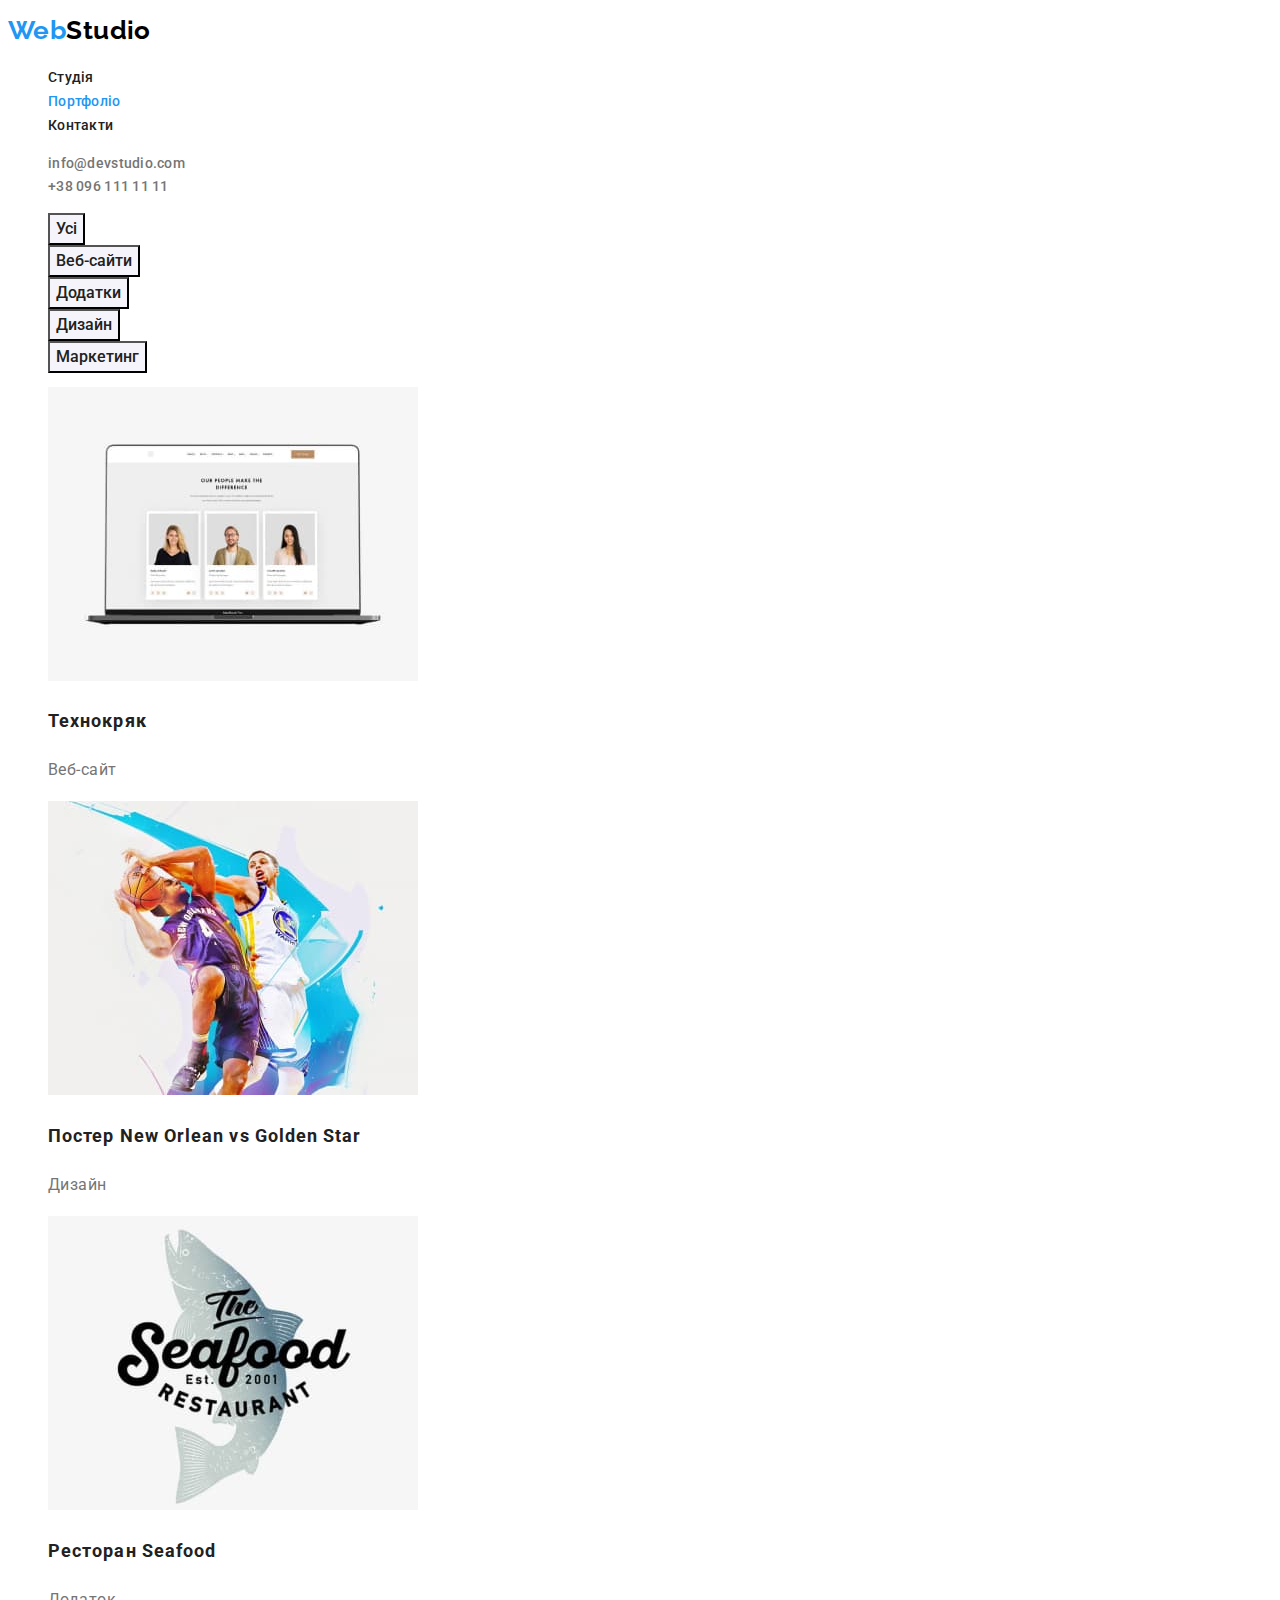
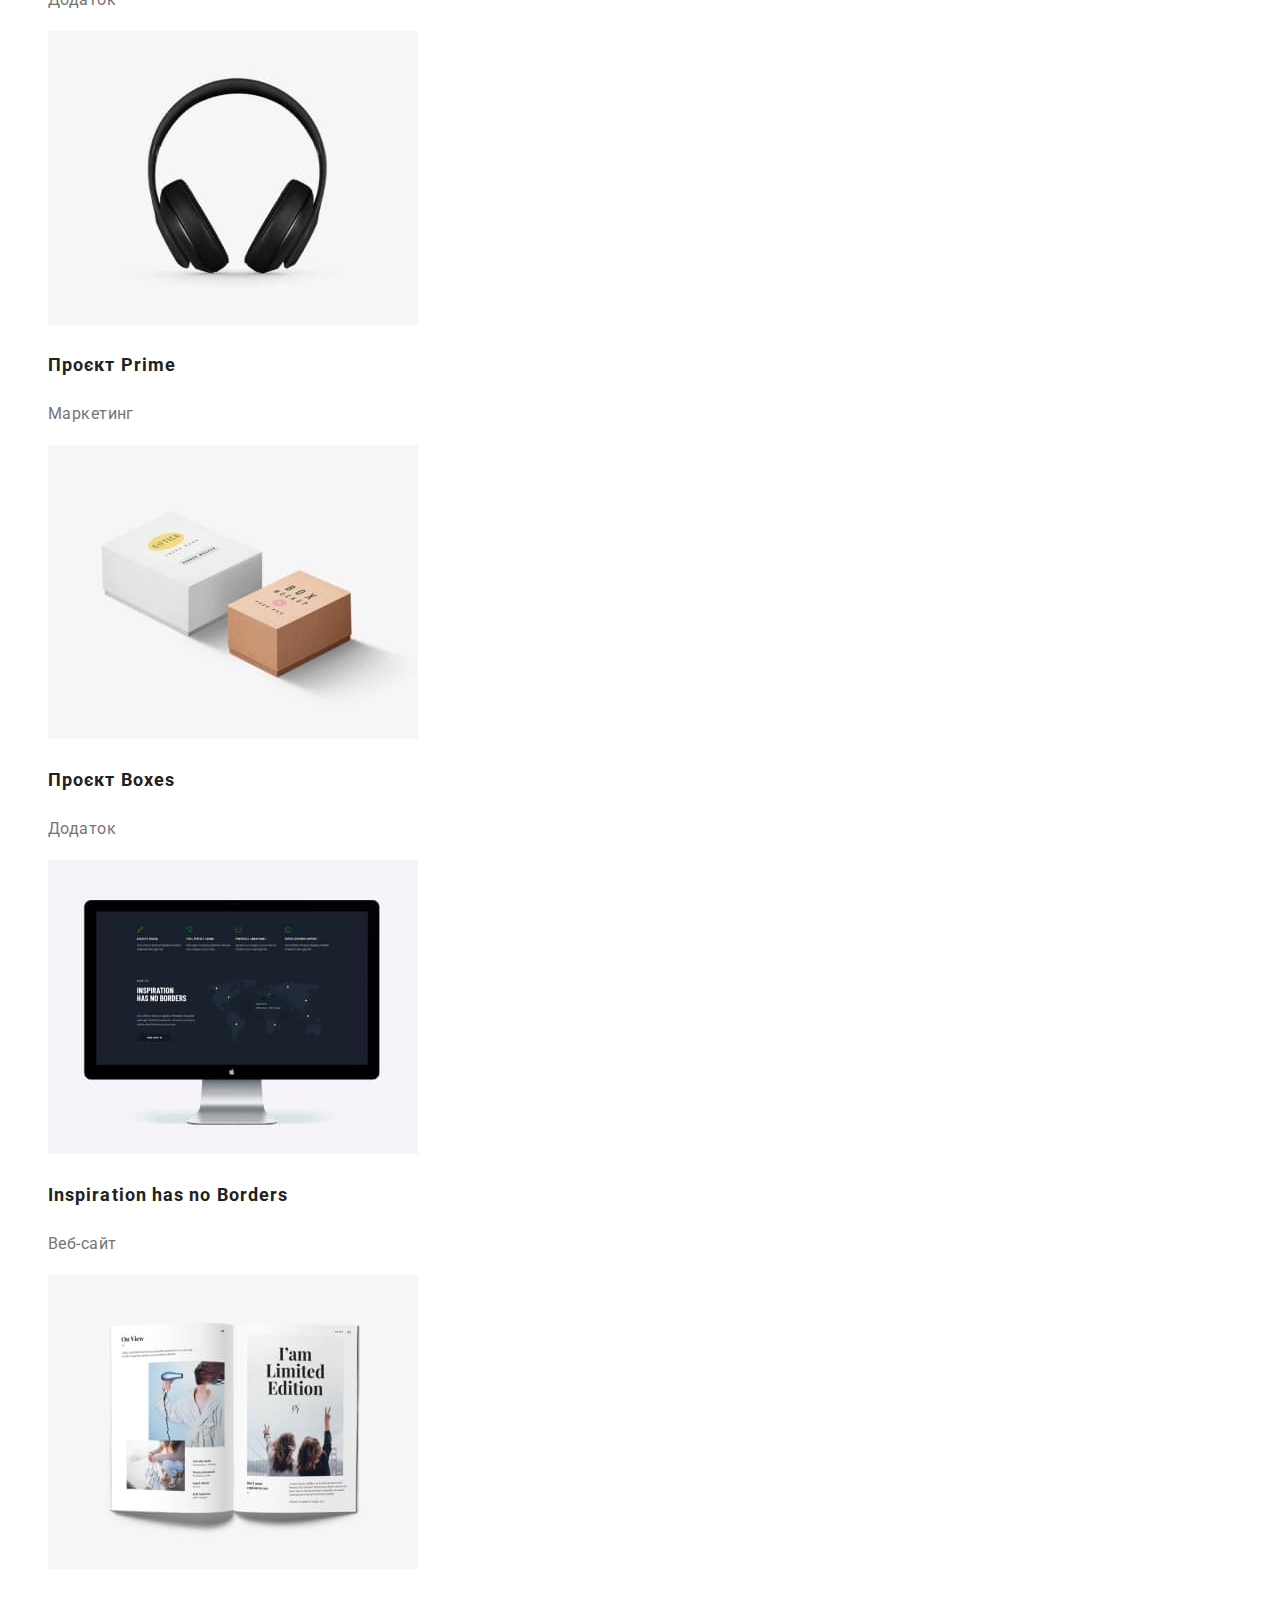
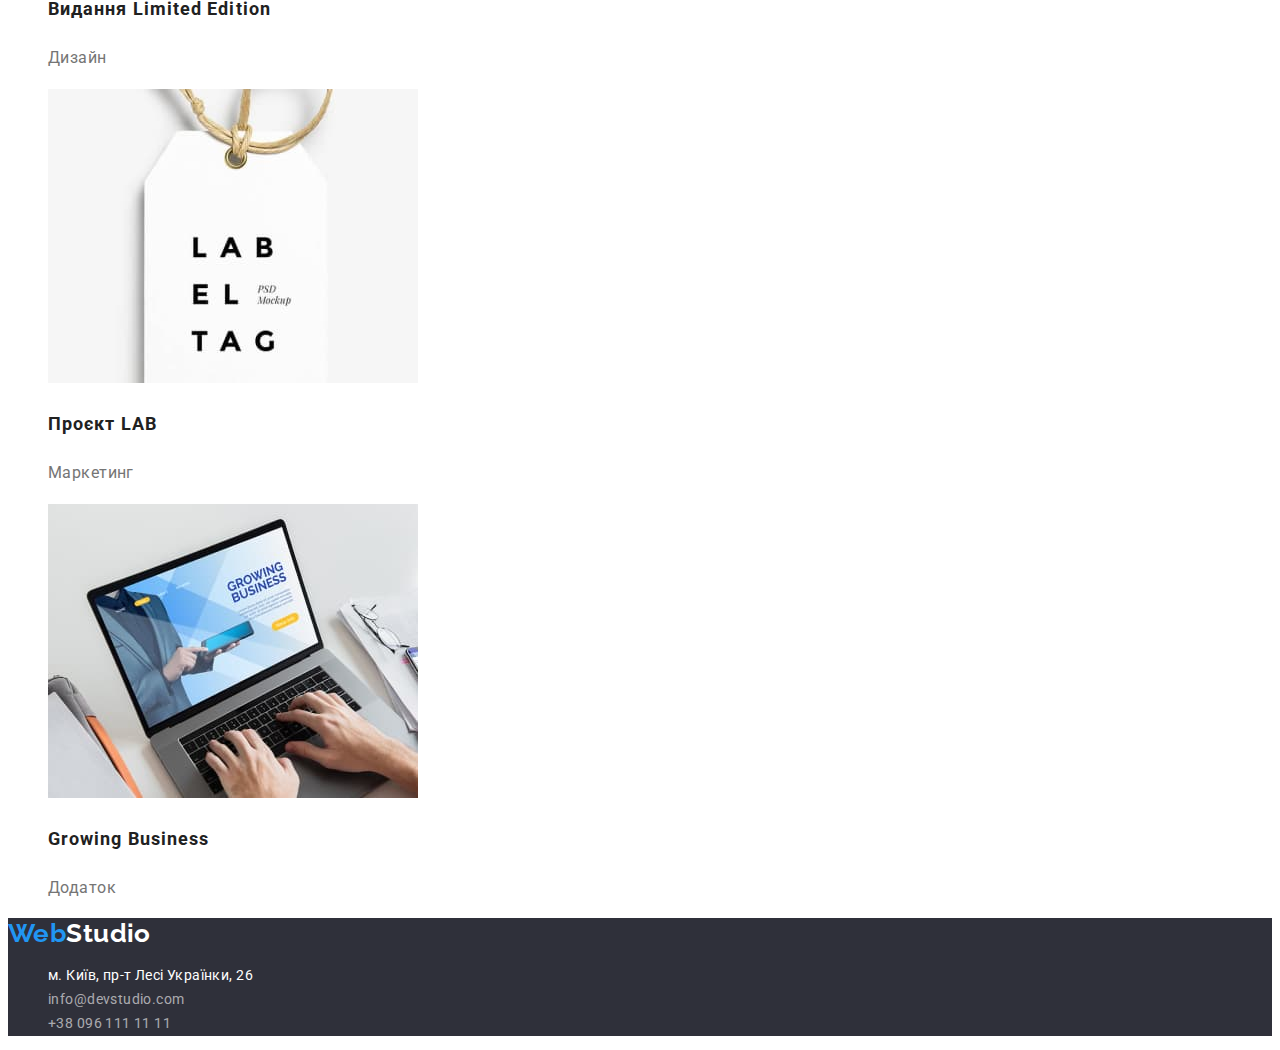
==== portfolio.html @ 43a895a5 "копіювання файлів в новий репозиторій" ====
<!DOCTYPE html>
<html lang="uk">
  <head>
    <meta charset="UTF-8" />
    <meta http-equiv="X-UA-Compatible" content="IE=edge" />
    <meta name="viewport" content="width=device-width, initial-scale=1.0" />
    <title>Портфоліо</title>
    <link rel="preconnect" href="https://fonts.googleapis.com" />
    <link rel="preconnect" href="https://fonts.gstatic.com" crossorigin />
    <link
      href="https://fonts.googleapis.com/css2?family=Raleway:wght@700&family=Roboto:wght@400;500;700;900&display=swap"
      rel="stylesheet"
    />
    <link rel="stylesheet" href="./css/styles.css" />
  </head>
  <body>
    <!--Шапка-->
    <header>
      <nav>
        <a href="./index.html" class="logo link"
          ><span class="logo-accent">Web</span>Studio</a
        >

        <ul class="site-nav list">
          <li><a class="link" href="./index.html">Студія</a></li>
          <li><a class="link current" href="./portfolio.html">Портфоліо</a></li>
          <li><a class="link" href="#">Контакти</a></li>
        </ul>
      </nav>

      <ul class="contact-nav list">
        <li>
          <a class="link" href="mailto:info@devstudio.com"
            >info@devstudio.com</a
          >
        </li>
        <li><a class="link" href="tel:+380961111111">+38 096 111 11 11</a></li>
      </ul>
    </header>
    <!--Портфоліо-->
    <!-- Кнопки -->
    <main>
      <section class="section">
        <h1 class="visually-hidden">Портфоліо</h1>
        <ul class="list">
          <li><button class="button-second" type="button">Усі</button></li>
          <li>
            <button class="button-second" type="button">Веб-сайти</button>
          </li>
          <li><button class="button-second" type="button">Додатки</button></li>
          <li><button class="button-second" type="button">Дизайн</button></li>
          <li>
            <button class="button-second" type="button">Маркетинг</button>
          </li>
        </ul>
        <!-- Картки -->
        <ul class="section-cards list">
          <li>
            <a href="" class="link">
              <img
                src="./images/img.jpg"
                alt="Технокряк"
                width="370"
                height="294"
              />
              <h2 class="section-names">Технокряк</h2>
              <p class="section-content">Веб-сайт</p>
            </a>
          </li>
          <li>
            <a href="" class="link">
              <img
                src="./images/img2.jpg"
                alt="Постер New Orlean vs Golden Star"
                width="370"
                height="294"
              />
              <h2 class="section-names">Постер New Orlean vs Golden Star</h2>
              <p class="section-content">Дизайн</p>
            </a>
          </li>
          <li>
            <a href="" class="link">
              <img
                src="./images/img3.jpg"
                alt="Ресторан Seafood"
                width="370"
                height="294"
              />
              <h2 class="section-names">Ресторан Seafood</h2>
              <p class="section-content">Додаток</p>
            </a>
          </li>
          <li>
            <a href="" class="link">
              <img
                src="./images/img4.jpg"
                alt="Проєкт Prime"
                width="370"
                height="294"
              />
              <h2 class="section-names">Проєкт Prime</h2>
              <p class="section-content">Маркетинг</p>
            </a>
          </li>
          <li>
            <a href="" class="link">
              <img
                src="./images/img5.jpg"
                alt="Проєкт Boxes"
                width="370"
                height="294"
              />
              <h2 class="section-names">Проєкт Boxes</h2>
              <p class="section-content">Додаток</p>
            </a>
          </li>
          <li>
            <a href="" class="link">
              <img
                src="./images/img6.jpg"
                alt="Inspiration has no Borders"
                width="370"
                height="294"
              />
              <h2 class="section-names">Inspiration has no Borders</h2>
              <p class="section-content">Веб-сайт</p>
            </a>
          </li>
          <li>
            <a href="" class="link">
              <img
                src="./images/img7.jpg"
                alt="Видання Limited Edition"
                width="370"
                height="294"
              />
              <h2 class="section-names">Видання Limited Edition</h2>
              <p class="section-content">Дизайн</p>
            </a>
          </li>
          <li>
            <a href="" class="link">
              <img
                src="./images/img8.jpg"
                alt="Проєкт LAB"
                width="370"
                height="294"
              />
              <h2 class="section-names">Проєкт LAB</h2>
              <p class="section-content">Маркетинг</p>
            </a>
          </li>
          <li>
            <a href="" class="link">
              <img
                src="./images/img9.jpg"
                alt="Growing Business"
                width="370"
                height="294"
              />
              <h2 class="section-names">Growing Business</h2>
              <p class="section-content">Додаток</p>
            </a>
          </li>
        </ul>
      </section>
    </main>
    <!--Футтер-->
    <div class="footer-bg">
      <footer class="footer">
        <a class="footer-logo link" href="./index.html"
          ><span class="logo-accent">Web</span>Studio</a
        >
        <address>
          <ul class="list">
            <li>
              <a
                class="footer-address link"
                href="https://goo.gl/maps/CPtrU1FHBa2aNyZL9"
                target="_blank"
                rel="noopener noreferrer nofollow"
                >м. Київ, пр-т Лесі Українки, 26</a
              >
            </li>
            <li>
              <a class="footer-contact link" href="mailto:info@devstudio.com"
                >info@devstudio.com</a
              >
            </li>
            <li>
              <a class="footer-contact link" href="tel:+380961111111"
                >+38 096 111 11 11</a
              >
            </li>
          </ul>
        </address>
      </footer>
    </div>
  </body>
</html>
---- css/styles.css ----
:root {
    --primary-text-color: #757575;
    --title-text-color: #212121;
    --accent-color: #2196F3;
    --bg-dark: #2F303A;
    --bg-bright: #F5F4FA;
    --primary-white-color: #fff;
    --accent-color-button: #188CE8;
    --color-logo: #000;
}

body {
    background-color: var(--primary-white-color);
    color: var(--primary-text-color);
    font-family: 'Roboto', sans-serif;
    letter-spacing: 0.03em;
    font-weight: 400;
    font-size: 14px;
    line-height: 1.70;
}

.list {
    list-style: none;
}
.link {
    text-decoration: none;
}

/* Лого у шапці */

.logo {
    color: var(--color-logo);
    font-family: "Raleway", sans-serif;

    font-weight: 700;
    font-size: 26px;
    line-height: 1,19;

}

.logo-accent {
    color: var(--accent-color);
}

/* Навігація */
.site-nav .link {
    color: var(--title-text-color);

    font-weight: 500;
    font-size: 14px;
    line-height: 1.14;
    letter-spacing: 0.02em;
}

.site-nav .link:hover,
.site-nav .link:focus {
    color: var(--accent-color);
}

.contact-nav .link {
    color: var(--primary-text-color);

        font-weight: 500;
        font-size: 14px;
        line-height: 1.14;
        letter-spacing: 0.02em;
}

.contact-nav .link:hover,
.contact-nav .link:focus {
    color: var(--accent-color);
}

.site-nav .link.current {
    color: var(--accent-color);
}

/* Герой */
.hero-bg {
    background-color: var(--bg-dark);
}
.hero-title {
    color: var(--primary-white-color);

    font-weight: 900;
    font-size: 44px;
    line-height: 1.36;
    text-align: center;
    letter-spacing: 0.06em;
    text-transform: uppercase;
}

/* Кнопка */
.button {
    background-color: var(--accent-color);
    color: var(--primary-white-color);
    cursor: pointer;

    font-family: 'Roboto', sans-serif;
    font-weight: 700;
    font-size: 16px;
    line-height: 1.87;
    letter-spacing: 0.06em;
}
.button:hover {
    background-color: var(--accent-color-button);
}

/* Секції */
.section-title {
    color: var(--title-text-color);

    font-weight: 700;
    font-size: 36px;
    line-height: 1.16;
    text-align: center;
}

/* Особливості */
.feature-list .title {
    color: var(--title-text-color);

    font-weight: 700;
    font-size: 14px;
    line-height: 1.14;
    text-transform: uppercase;
}
.visually-hidden {
    position: absolute;
    white-space: nowrap;
    width: 1px;
    height: 1px;
    overflow: hidden;
    border: 0;
    padding: 0;
    clip: rect(0 0 0 0);
    clip-path: inset(50%);
    margin: -1px;
}

/* Команда */
.section-bg {
    background-color: var(--bg-bright);
}
.team li {
    background-color: var(--primary-white-color);
}
.section-name {
    color: var(--title-text-color);

    font-weight: 500;
    font-size: 16px;
    line-height: 1.18;
}
.section-profession {
    font-size: 16px;
    line-height: 1.18;
}

/* Футтер */
.footer-bg {
    background-color: var(--bg-dark);
}
.footer-logo {
    color: var(--primary-white-color);

    font-family: "Raleway", sans-serif;
    font-weight: 700;
    font-size: 26px;
    line-height: 1.19;
}
.footer-address {
    color: var(--primary-white-color);

    font-style: normal;
}

.footer-contact {
    color: rgba(255, 255, 255, 0.6);
    
    font-style: normal;
}

.footer-contact:hover,
.footer-contact:active {
    color: var(--accent-color);
}

/* Стили для portfolio.html */
/* Секция кнопок */
.button-second {
    background-color: var(--bg-bright);
    color: var(--title-text-color);
    cursor: pointer;

    font-family: 'Roboto', sans-serif;
    font-weight: 500;
    font-size: 16px;
    line-height: 1.62;
}
.button-second:hover,
.button-second:focus {
    background-color: var(--accent-color);
    color: var(--primary-white-color);
    cursor: pointer;
}
/* Секція карток */

.section-names {
    color: var(--title-text-color);

        font-weight: 700;
        font-size: 18px;
        line-height: 2;
        letter-spacing: 0.06em;
}

.section-content {
    color: var(--primary-text-color);

        font-size: 16px;
        line-height: 1.87;
}
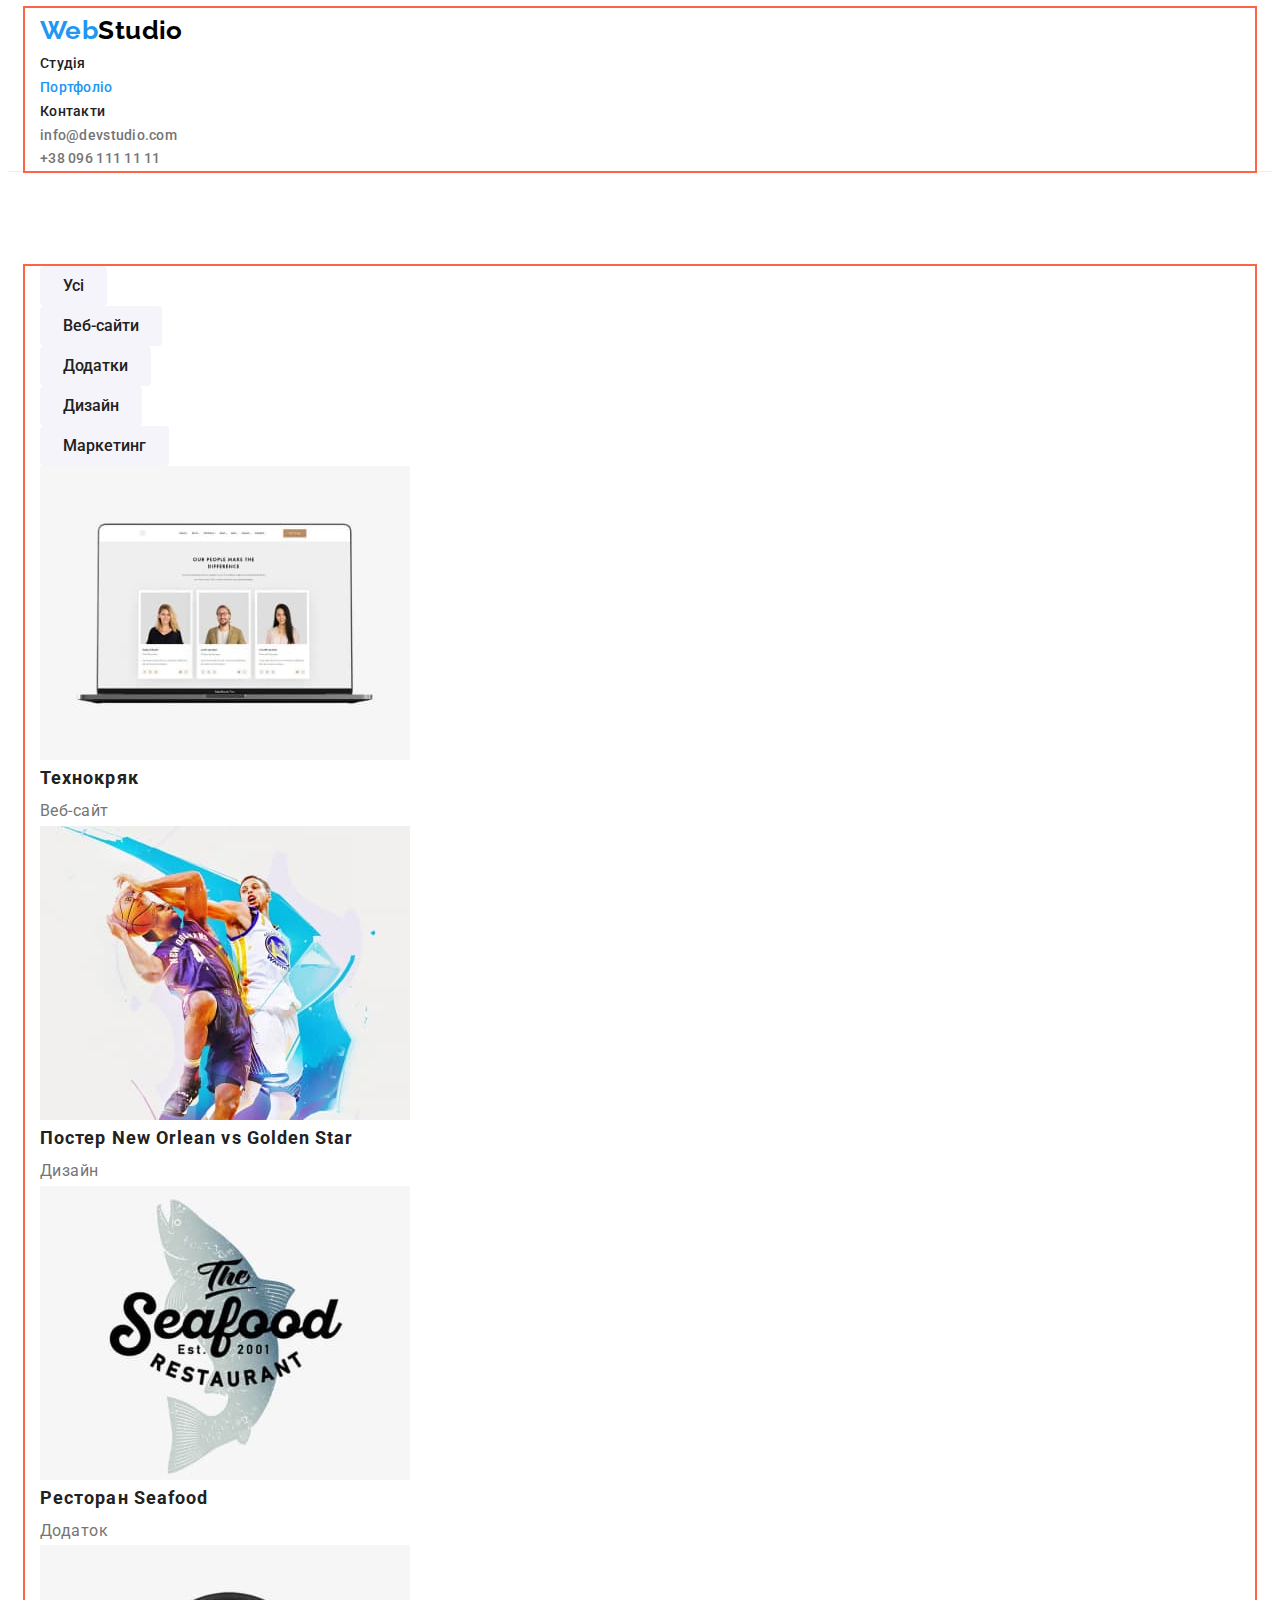
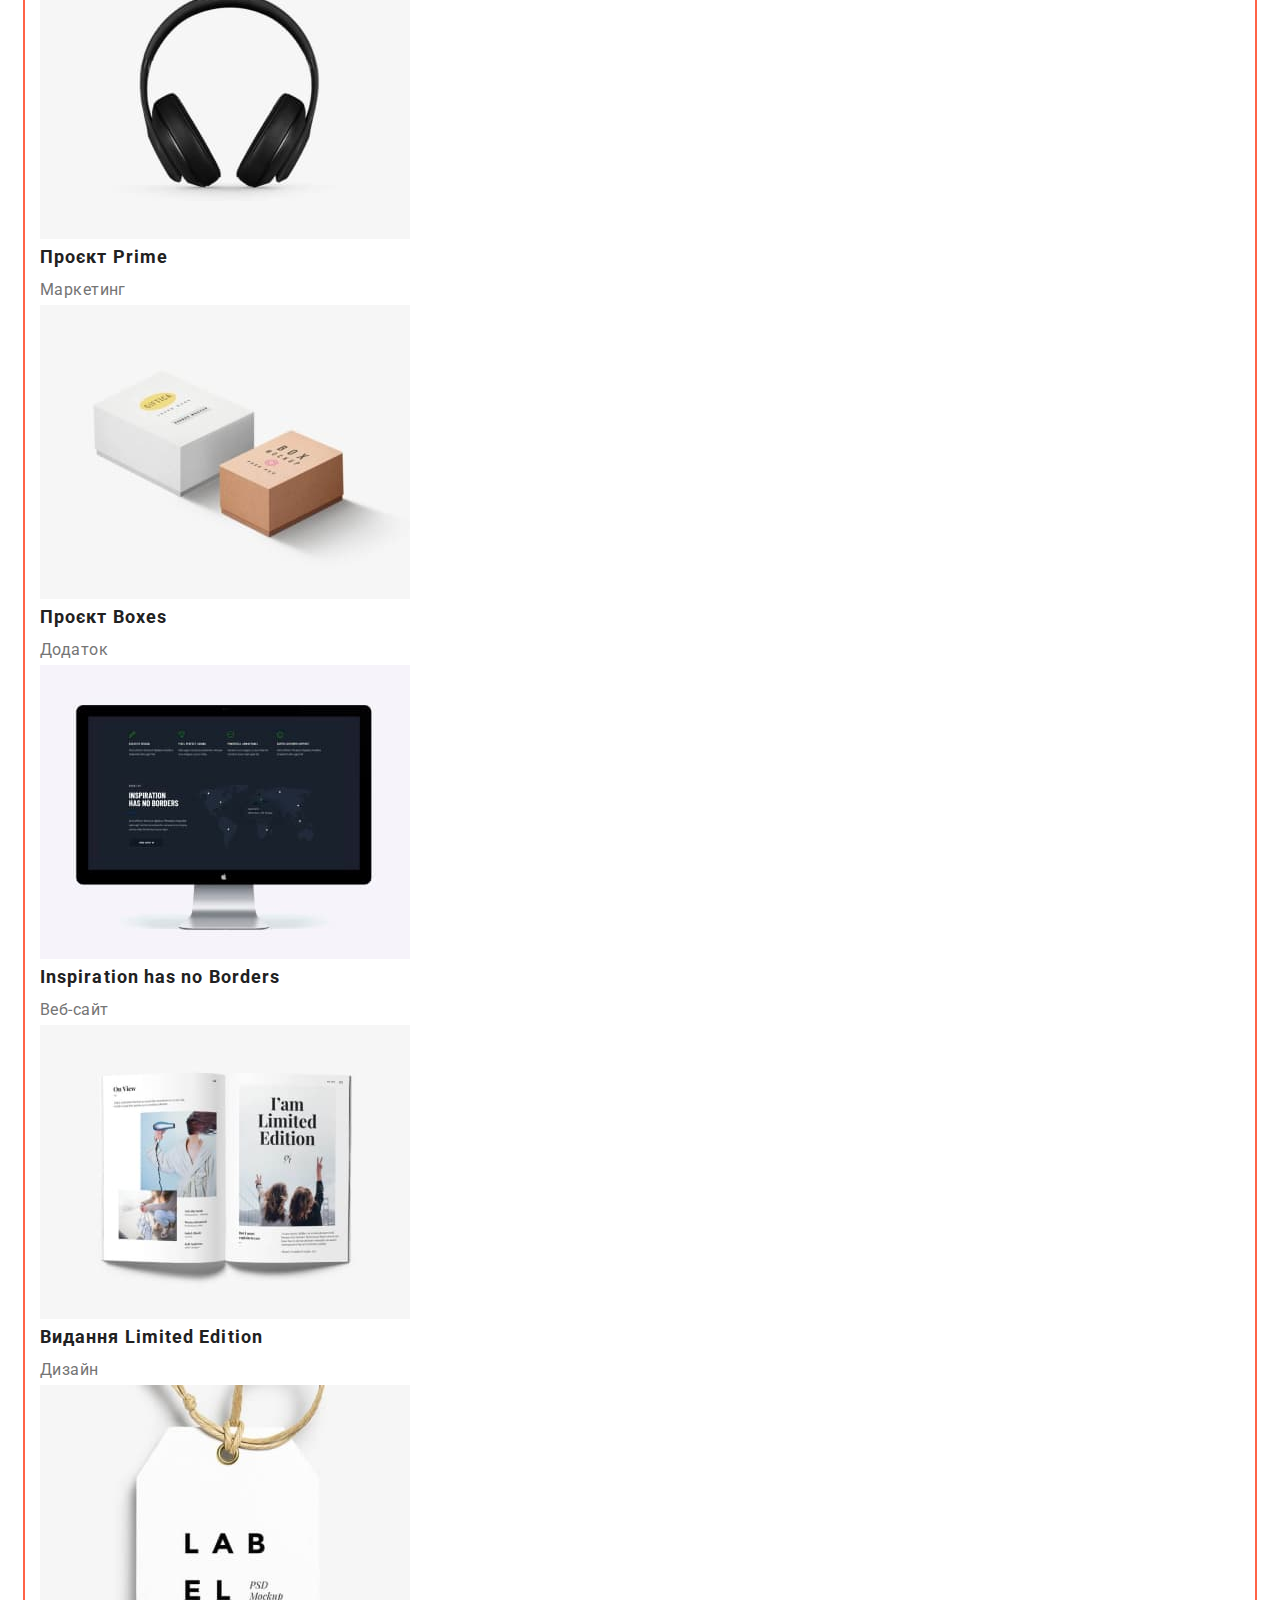
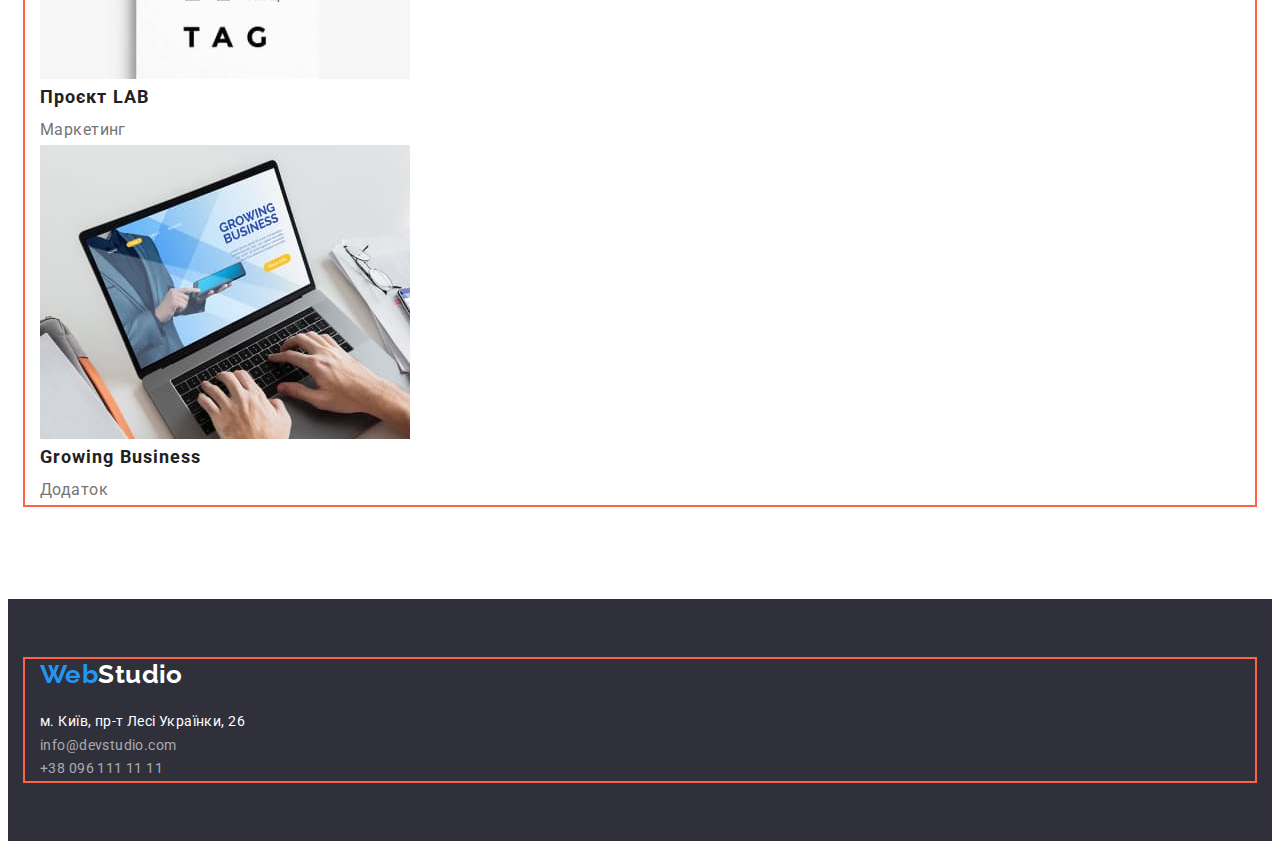
==== commit 486a9b67: "блочне розсташування в файлі portfolio" ====
--- a/portfolio.html
+++ b/portfolio.html
@@ -11,190 +11,210 @@
       href="https://fonts.googleapis.com/css2?family=Raleway:wght@700&family=Roboto:wght@400;500;700;900&display=swap"
       rel="stylesheet"
     />
+    <link
+      rel="stylesheet"
+      href="https://cdnjs.cloudflare.com/ajax/libs/modern-normalize/1.1.0/modern-normalize.min.css"
+      integrity="sha512-wpPYUAdjBVSE4KJnH1VR1HeZfpl1ub8YT/NKx4PuQ5NmX2tKuGu6U/JRp5y+Y8XG2tV+wKQpNHVUX03MfMFn9Q=="
+      crossorigin="anonymous"
+      referrerpolicy="no-referrer"
+    />
     <link rel="stylesheet" href="./css/styles.css" />
   </head>
   <body>
     <!--Шапка-->
-    <header>
-      <nav>
-        <a href="./index.html" class="logo link"
-          ><span class="logo-accent">Web</span>Studio</a
-        >
+    <header class="page-header">
+      <div class="container">
+        <nav>
+          <a href="./index.html" class="logo link"
+            ><span class="logo-accent">Web</span>Studio</a
+          >
+          <ul class="site-nav list">
+            <li><a class="link" href="./index.html">Студія</a></li>
+            <li>
+              <a class="link current" href="./portfolio.html">Портфоліо</a>
+            </li>
+            <li><a class="link" href="#">Контакти</a></li>
+          </ul>
+        </nav>
 
-        <ul class="site-nav list">
-          <li><a class="link" href="./index.html">Студія</a></li>
-          <li><a class="link current" href="./portfolio.html">Портфоліо</a></li>
-          <li><a class="link" href="#">Контакти</a></li>
+        <ul class="contact-nav list">
+          <li>
+            <a class="link" href="mailto:info@devstudio.com"
+              >info@devstudio.com</a
+            >
+          </li>
+          <li>
+            <a class="link" href="tel:+380961111111">+38 096 111 11 11</a>
+          </li>
         </ul>
-      </nav>
-
-      <ul class="contact-nav list">
-        <li>
-          <a class="link" href="mailto:info@devstudio.com"
-            >info@devstudio.com</a
-          >
-        </li>
-        <li><a class="link" href="tel:+380961111111">+38 096 111 11 11</a></li>
-      </ul>
+      </div>
     </header>
     <!--Портфоліо-->
     <!-- Кнопки -->
     <main>
-      <section class="section">
-        <h1 class="visually-hidden">Портфоліо</h1>
-        <ul class="list">
-          <li><button class="button-second" type="button">Усі</button></li>
-          <li>
-            <button class="button-second" type="button">Веб-сайти</button>
-          </li>
-          <li><button class="button-second" type="button">Додатки</button></li>
-          <li><button class="button-second" type="button">Дизайн</button></li>
-          <li>
-            <button class="button-second" type="button">Маркетинг</button>
-          </li>
-        </ul>
-        <!-- Картки -->
-        <ul class="section-cards list">
-          <li>
-            <a href="" class="link">
-              <img
-                src="./images/img.jpg"
-                alt="Технокряк"
-                width="370"
-                height="294"
-              />
-              <h2 class="section-names">Технокряк</h2>
-              <p class="section-content">Веб-сайт</p>
-            </a>
-          </li>
-          <li>
-            <a href="" class="link">
-              <img
-                src="./images/img2.jpg"
-                alt="Постер New Orlean vs Golden Star"
-                width="370"
-                height="294"
-              />
-              <h2 class="section-names">Постер New Orlean vs Golden Star</h2>
-              <p class="section-content">Дизайн</p>
-            </a>
-          </li>
-          <li>
-            <a href="" class="link">
-              <img
-                src="./images/img3.jpg"
-                alt="Ресторан Seafood"
-                width="370"
-                height="294"
-              />
-              <h2 class="section-names">Ресторан Seafood</h2>
-              <p class="section-content">Додаток</p>
-            </a>
-          </li>
-          <li>
-            <a href="" class="link">
-              <img
-                src="./images/img4.jpg"
-                alt="Проєкт Prime"
-                width="370"
-                height="294"
-              />
-              <h2 class="section-names">Проєкт Prime</h2>
-              <p class="section-content">Маркетинг</p>
-            </a>
-          </li>
-          <li>
-            <a href="" class="link">
-              <img
-                src="./images/img5.jpg"
-                alt="Проєкт Boxes"
-                width="370"
-                height="294"
-              />
-              <h2 class="section-names">Проєкт Boxes</h2>
-              <p class="section-content">Додаток</p>
-            </a>
-          </li>
-          <li>
-            <a href="" class="link">
-              <img
-                src="./images/img6.jpg"
-                alt="Inspiration has no Borders"
-                width="370"
-                height="294"
-              />
-              <h2 class="section-names">Inspiration has no Borders</h2>
-              <p class="section-content">Веб-сайт</p>
-            </a>
-          </li>
-          <li>
-            <a href="" class="link">
-              <img
-                src="./images/img7.jpg"
-                alt="Видання Limited Edition"
-                width="370"
-                height="294"
-              />
-              <h2 class="section-names">Видання Limited Edition</h2>
-              <p class="section-content">Дизайн</p>
-            </a>
-          </li>
-          <li>
-            <a href="" class="link">
-              <img
-                src="./images/img8.jpg"
-                alt="Проєкт LAB"
-                width="370"
-                height="294"
-              />
-              <h2 class="section-names">Проєкт LAB</h2>
-              <p class="section-content">Маркетинг</p>
-            </a>
-          </li>
-          <li>
-            <a href="" class="link">
-              <img
-                src="./images/img9.jpg"
-                alt="Growing Business"
-                width="370"
-                height="294"
-              />
-              <h2 class="section-names">Growing Business</h2>
-              <p class="section-content">Додаток</p>
-            </a>
-          </li>
-        </ul>
+      <section class="portfolio">
+        <div class="container">
+          <h1 class="visually-hidden">Портфоліо</h1>
+          <ul class="list">
+            <li><button class="button-second" type="button">Усі</button></li>
+            <li>
+              <button class="button-second" type="button">Веб-сайти</button>
+            </li>
+            <li>
+              <button class="button-second" type="button">Додатки</button>
+            </li>
+            <li><button class="button-second" type="button">Дизайн</button></li>
+            <li>
+              <button class="button-second" type="button">Маркетинг</button>
+            </li>
+          </ul>
+          <!-- Картки -->
+          <ul class="section-cards list">
+            <li>
+              <a href="" class="link">
+                <img
+                  src="./images/img.jpg"
+                  alt="Технокряк"
+                  width="370"
+                  height="294"
+                />
+                <div class="techno">
+                  <h2 class="section-names">Технокряк</h2>
+                  <p class="section-content">Веб-сайт</p>
+                </div>
+              </a>
+            </li>
+            <li>
+              <a href="" class="link">
+                <img
+                  src="./images/img2.jpg"
+                  alt="Постер New Orlean vs Golden Star"
+                  width="370"
+                  height="294"
+                />
+                <h2 class="section-names">Постер New Orlean vs Golden Star</h2>
+                <p class="section-content">Дизайн</p>
+              </a>
+            </li>
+            <li>
+              <a href="" class="link">
+                <img
+                  src="./images/img3.jpg"
+                  alt="Ресторан Seafood"
+                  width="370"
+                  height="294"
+                />
+                <h2 class="section-names">Ресторан Seafood</h2>
+                <p class="section-content">Додаток</p>
+              </a>
+            </li>
+            <li>
+              <a href="" class="link">
+                <img
+                  src="./images/img4.jpg"
+                  alt="Проєкт Prime"
+                  width="370"
+                  height="294"
+                />
+                <h2 class="section-names">Проєкт Prime</h2>
+                <p class="section-content">Маркетинг</p>
+              </a>
+            </li>
+            <li>
+              <a href="" class="link">
+                <img
+                  src="./images/img5.jpg"
+                  alt="Проєкт Boxes"
+                  width="370"
+                  height="294"
+                />
+                <h2 class="section-names">Проєкт Boxes</h2>
+                <p class="section-content">Додаток</p>
+              </a>
+            </li>
+            <li>
+              <a href="" class="link">
+                <img
+                  src="./images/img6.jpg"
+                  alt="Inspiration has no Borders"
+                  width="370"
+                  height="294"
+                />
+                <h2 class="section-names">Inspiration has no Borders</h2>
+                <p class="section-content">Веб-сайт</p>
+              </a>
+            </li>
+            <li>
+              <a href="" class="link">
+                <img
+                  src="./images/img7.jpg"
+                  alt="Видання Limited Edition"
+                  width="370"
+                  height="294"
+                />
+                <h2 class="section-names">Видання Limited Edition</h2>
+                <p class="section-content">Дизайн</p>
+              </a>
+            </li>
+            <li>
+              <a href="" class="link">
+                <img
+                  src="./images/img8.jpg"
+                  alt="Проєкт LAB"
+                  width="370"
+                  height="294"
+                />
+                <h2 class="section-names">Проєкт LAB</h2>
+                <p class="section-content">Маркетинг</p>
+              </a>
+            </li>
+            <li>
+              <a href="" class="link">
+                <img
+                  src="./images/img9.jpg"
+                  alt="Growing Business"
+                  width="370"
+                  height="294"
+                />
+                <h2 class="section-names">Growing Business</h2>
+                <p class="section-content">Додаток</p>
+              </a>
+            </li>
+          </ul>
+        </div>
       </section>
     </main>
     <!--Футтер-->
     <div class="footer-bg">
       <footer class="footer">
-        <a class="footer-logo link" href="./index.html"
-          ><span class="logo-accent">Web</span>Studio</a
-        >
-        <address>
-          <ul class="list">
-            <li>
-              <a
-                class="footer-address link"
-                href="https://goo.gl/maps/CPtrU1FHBa2aNyZL9"
-                target="_blank"
-                rel="noopener noreferrer nofollow"
-                >м. Київ, пр-т Лесі Українки, 26</a
-              >
-            </li>
-            <li>
-              <a class="footer-contact link" href="mailto:info@devstudio.com"
-                >info@devstudio.com</a
-              >
-            </li>
-            <li>
-              <a class="footer-contact link" href="tel:+380961111111"
-                >+38 096 111 11 11</a
-              >
-            </li>
-          </ul>
-        </address>
+        <div class="container">
+          <a class="footer-logo link" href="./index.html"
+            ><span class="logo-accent">Web</span>Studio</a
+          >
+          <address>
+            <ul class="list">
+              <li>
+                <a
+                  class="footer-address link"
+                  href="https://goo.gl/maps/CPtrU1FHBa2aNyZL9"
+                  target="_blank"
+                  rel="noopener noreferrer nofollow"
+                  >м. Київ, пр-т Лесі Українки, 26</a
+                >
+              </li>
+              <li>
+                <a class="footer-contact link" href="mailto:info@devstudio.com"
+                  >info@devstudio.com</a
+                >
+              </li>
+              <li>
+                <a class="footer-contact link" href="tel:+380961111111"
+                  >+38 096 111 11 11</a
+                >
+              </li>
+            </ul>
+          </address>
+        </div>
       </footer>
     </div>
   </body>
--- a/css/styles.css
+++ b/css/styles.css
@@ -8,6 +8,7 @@
     --primary-white-color: #fff;
     --accent-color-button: #188CE8;
     --color-logo: #000;
+    --color-border: #ECECEC;
 }
 
 body {
@@ -27,9 +28,48 @@
     text-decoration: none;
 }
 
+/* Скидує стилі */
+p,
+h1,
+h2,
+h3,
+h4,
+h5,
+h6 {
+    margin: 0;
+}
+
+ul,
+ol {
+    margin: 0;
+    padding-left: 0;
+}
+
+button {
+    cursor: pointer;
+}
+
+address {
+    font-style: normal;
+}
+
+img {
+    display: block;
+} 
+
+/* Блок контейнера */
+.container {
+    margin: 0 auto;
+    width: 1200px;
+    padding-left: 15px;
+    padding-right: 15px;
+    outline: 2px solid tomato;
+}
+
 /* Лого у шапці */
-
 .logo {
+    padding-top: 24px;
+
     color: var(--color-logo);
     font-family: "Raleway", sans-serif;
 
@@ -44,6 +84,14 @@
 }
 
 /* Навігація */
+/* .site-nav {
+    display: flex;
+}
+
+.site-nav li:not(:last-child) { 
+    margin-right: 50px;
+} */
+
 .site-nav .link {
     color: var(--title-text-color);
 
@@ -77,38 +125,71 @@
 }
 
 /* Герой */
+.hero {
+    text-align: center;
+}
+
 .hero-bg {
     background-color: var(--bg-dark);
 }
 .hero-title {
+    margin-bottom: 30px;
+
     color: var(--primary-white-color);
 
     font-weight: 900;
     font-size: 44px;
     line-height: 1.36;
-    text-align: center;
     letter-spacing: 0.06em;
     text-transform: uppercase;
 }
 
 /* Кнопка */
 .button {
+    display: inline-block;
+    border: 1px solid transparent;
+    border-radius: 4px;
+    padding: 10px 32px;
+    min-width: 216px;
+    
+
     background-color: var(--accent-color);
     color: var(--primary-white-color);
-    cursor: pointer;
 
     font-family: 'Roboto', sans-serif;
     font-weight: 700;
     font-size: 16px;
     line-height: 1.87;
     letter-spacing: 0.06em;
+
 }
 .button:hover {
     background-color: var(--accent-color-button);
 }
 
+.button-second {
+    display: inline-block;
+    border: 1px solid transparent;
+    border-radius: 4px;
+    padding: 6px 22px;
+}
+
 /* Секції */
+
+.special {
+    padding-top: 94px;
+    padding-bottom: 94px;
+}
+.case {
+    padding-bottom: 94px;
+}
+.teams {
+    padding-top: 94px;
+    padding-bottom: 94px;
+} 
 .section-title {
+    margin-bottom: 50px;
+
     color: var(--title-text-color);
 
     font-weight: 700;
@@ -119,6 +200,8 @@
 
 /* Особливості */
 .feature-list .title {
+    margin-bottom: 10px;
+
     color: var(--title-text-color);
 
     font-weight: 700;
@@ -126,6 +209,7 @@
     line-height: 1.14;
     text-transform: uppercase;
 }
+
 .visually-hidden {
     position: absolute;
     white-space: nowrap;
@@ -158,11 +242,20 @@
     line-height: 1.18;
 }
 
+
 /* Футтер */
-.footer-bg {
+.footer {
+    padding-top: 60px;
+    padding-bottom: 60px;
+}
+
+ .footer-bg {
     background-color: var(--bg-dark);
-}
+} 
 .footer-logo {
+    display: inline-block;
+    margin-bottom: 20px;
+
     color: var(--primary-white-color);
 
     font-family: "Raleway", sans-serif;
@@ -172,8 +265,6 @@
 }
 .footer-address {
     color: var(--primary-white-color);
-
-    font-style: normal;
 }
 
 .footer-contact {
@@ -187,7 +278,12 @@
     color: var(--accent-color);
 }
 
+
 /* Стили для portfolio.html */
+/* Хедер */
+.page-header {
+    border-bottom: 1px solid var(--color-border);
+}
 /* Секция кнопок */
 .button-second {
     background-color: var(--bg-bright);
@@ -206,6 +302,10 @@
     cursor: pointer;
 }
 /* Секція карток */
+.portfolio {
+    padding-top: 94px;
+    padding-bottom: 94px;
+}
 
 .section-names {
     color: var(--title-text-color);
@@ -221,4 +321,5 @@
 
         font-size: 16px;
         line-height: 1.87;
-}+}
+
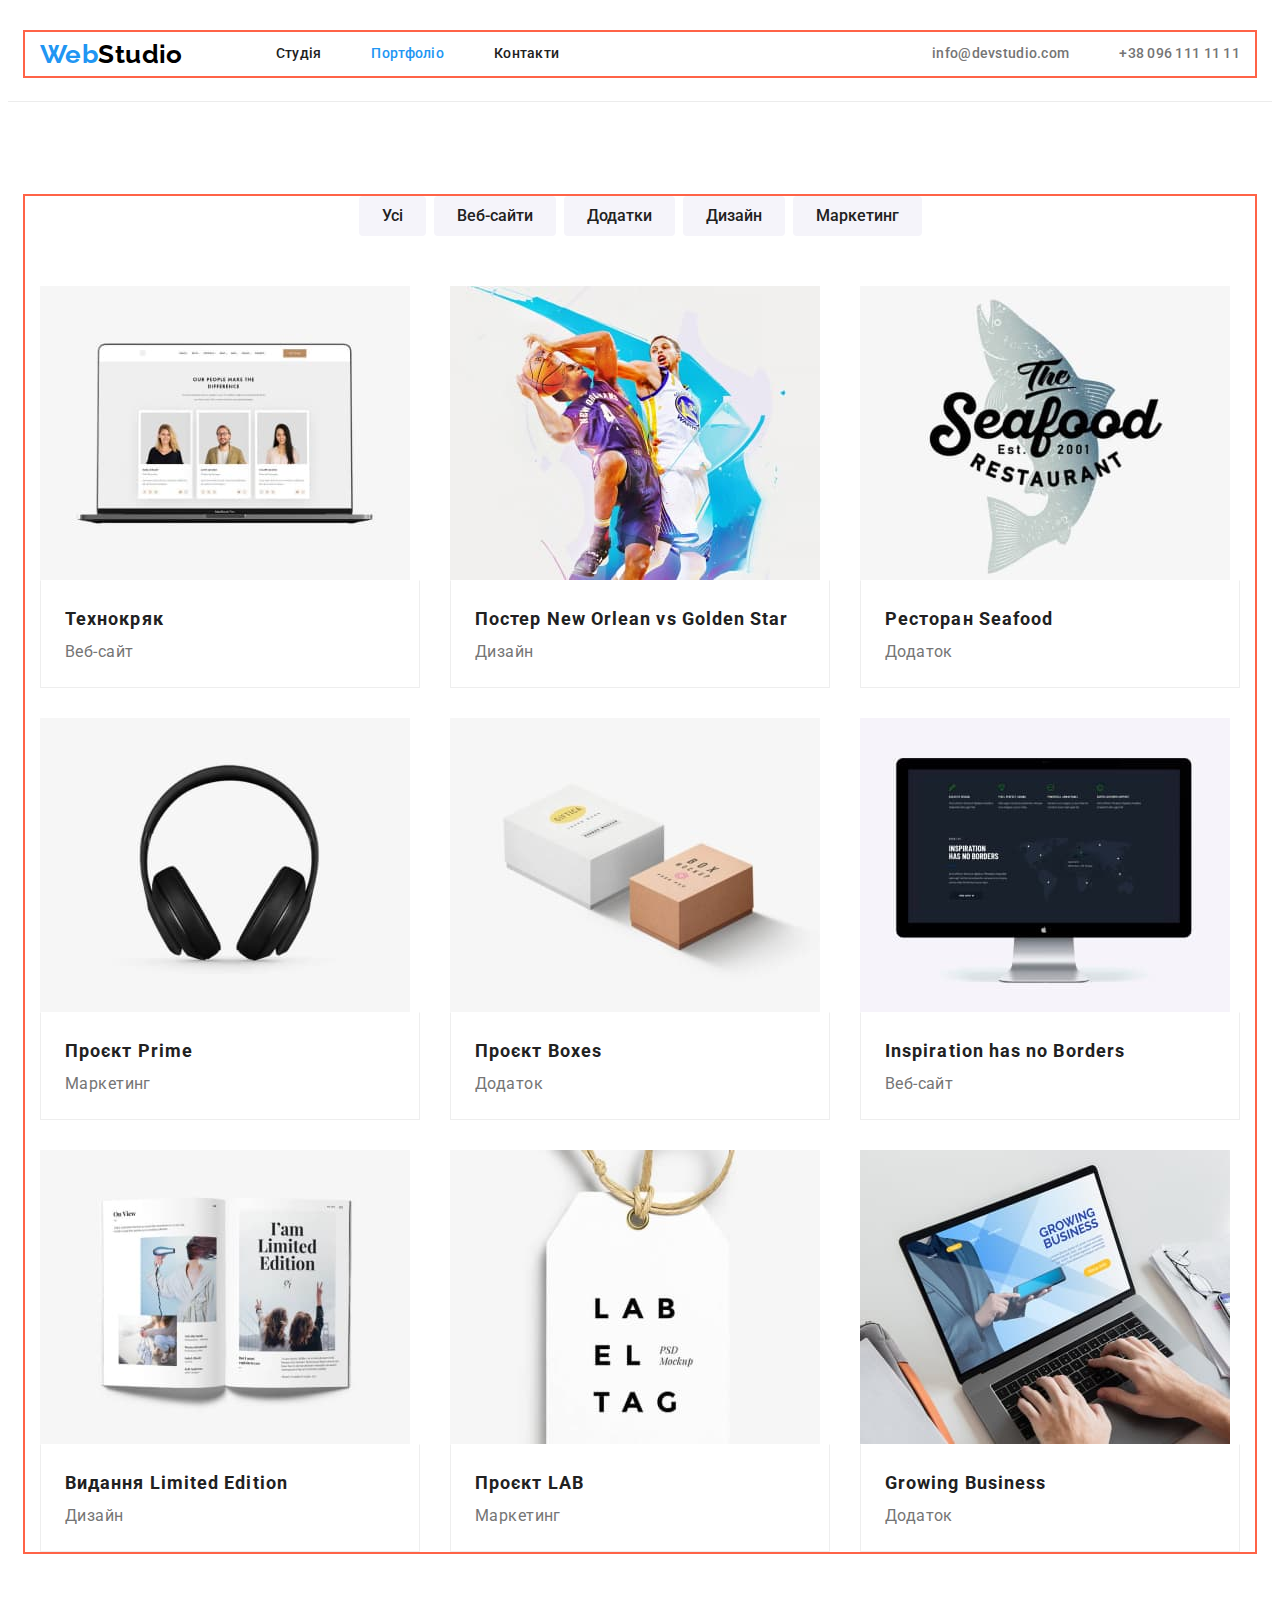
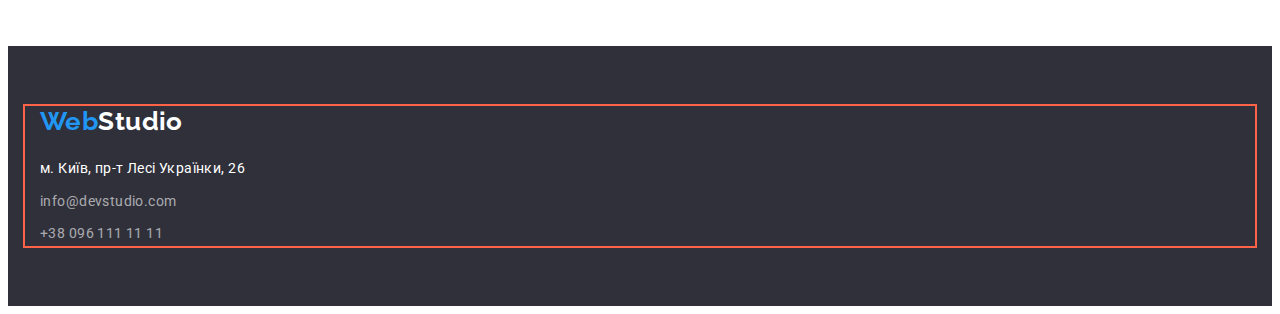
==== commit 673b0564: "закінчує флекс-розмітку" ====
--- a/portfolio.html
+++ b/portfolio.html
@@ -22,9 +22,9 @@
   </head>
   <body>
     <!--Шапка-->
-    <header class="page-header">
-      <div class="container">
-        <nav>
+    <header class="header page-header">
+      <div class="container header-container">
+        <nav class="header-nav">
           <a href="./index.html" class="logo link"
             ><span class="logo-accent">Web</span>Studio</a
           >
@@ -55,7 +55,7 @@
       <section class="portfolio">
         <div class="container">
           <h1 class="visually-hidden">Портфоліо</h1>
-          <ul class="list">
+          <ul class="buttons list">
             <li><button class="button-second" type="button">Усі</button></li>
             <li>
               <button class="button-second" type="button">Веб-сайти</button>
@@ -70,7 +70,7 @@
           </ul>
           <!-- Картки -->
           <ul class="section-cards list">
-            <li>
+            <li class="cards-item">
               <a href="" class="link">
                 <img
                   src="./images/img.jpg"
@@ -84,7 +84,7 @@
                 </div>
               </a>
             </li>
-            <li>
+            <li class="cards-item">
               <a href="" class="link">
                 <img
                   src="./images/img2.jpg"
@@ -92,11 +92,15 @@
                   width="370"
                   height="294"
                 />
-                <h2 class="section-names">Постер New Orlean vs Golden Star</h2>
-                <p class="section-content">Дизайн</p>
-              </a>
-            </li>
-            <li>
+                <div class="techno">
+                  <h2 class="section-names">
+                    Постер New Orlean vs Golden Star
+                  </h2>
+                  <p class="section-content">Дизайн</p>
+                </div>
+              </a>
+            </li>
+            <li class="cards-item">
               <a href="" class="link">
                 <img
                   src="./images/img3.jpg"
@@ -104,11 +108,13 @@
                   width="370"
                   height="294"
                 />
-                <h2 class="section-names">Ресторан Seafood</h2>
-                <p class="section-content">Додаток</p>
-              </a>
-            </li>
-            <li>
+                <div class="techno">
+                  <h2 class="section-names">Ресторан Seafood</h2>
+                  <p class="section-content">Додаток</p>
+                </div>
+              </a>
+            </li>
+            <li class="cards-item">
               <a href="" class="link">
                 <img
                   src="./images/img4.jpg"
@@ -116,11 +122,13 @@
                   width="370"
                   height="294"
                 />
-                <h2 class="section-names">Проєкт Prime</h2>
-                <p class="section-content">Маркетинг</p>
-              </a>
-            </li>
-            <li>
+                <div class="techno">
+                  <h2 class="section-names">Проєкт Prime</h2>
+                  <p class="section-content">Маркетинг</p>
+                </div>
+              </a>
+            </li>
+            <li class="cards-item">
               <a href="" class="link">
                 <img
                   src="./images/img5.jpg"
@@ -128,11 +136,13 @@
                   width="370"
                   height="294"
                 />
-                <h2 class="section-names">Проєкт Boxes</h2>
-                <p class="section-content">Додаток</p>
-              </a>
-            </li>
-            <li>
+                <div class="techno">
+                  <h2 class="section-names">Проєкт Boxes</h2>
+                  <p class="section-content">Додаток</p>
+                </div>
+              </a>
+            </li>
+            <li class="cards-item">
               <a href="" class="link">
                 <img
                   src="./images/img6.jpg"
@@ -140,11 +150,13 @@
                   width="370"
                   height="294"
                 />
-                <h2 class="section-names">Inspiration has no Borders</h2>
-                <p class="section-content">Веб-сайт</p>
-              </a>
-            </li>
-            <li>
+                <div class="techno">
+                  <h2 class="section-names">Inspiration has no Borders</h2>
+                  <p class="section-content">Веб-сайт</p>
+                </div>
+              </a>
+            </li>
+            <li class="cards-item">
               <a href="" class="link">
                 <img
                   src="./images/img7.jpg"
@@ -152,11 +164,13 @@
                   width="370"
                   height="294"
                 />
-                <h2 class="section-names">Видання Limited Edition</h2>
-                <p class="section-content">Дизайн</p>
-              </a>
-            </li>
-            <li>
+                <div class="techno">
+                  <h2 class="section-names">Видання Limited Edition</h2>
+                  <p class="section-content">Дизайн</p>
+                </div>
+              </a>
+            </li>
+            <li class="cards-item">
               <a href="" class="link">
                 <img
                   src="./images/img8.jpg"
@@ -164,11 +178,13 @@
                   width="370"
                   height="294"
                 />
-                <h2 class="section-names">Проєкт LAB</h2>
-                <p class="section-content">Маркетинг</p>
-              </a>
-            </li>
-            <li>
+                <div class="techno">
+                  <h2 class="section-names">Проєкт LAB</h2>
+                  <p class="section-content">Маркетинг</p>
+                </div>
+              </a>
+            </li>
+            <li class="cards-item">
               <a href="" class="link">
                 <img
                   src="./images/img9.jpg"
@@ -176,8 +192,10 @@
                   width="370"
                   height="294"
                 />
-                <h2 class="section-names">Growing Business</h2>
-                <p class="section-content">Додаток</p>
+                <div class="techno">
+                  <h2 class="section-names">Growing Business</h2>
+                  <p class="section-content">Додаток</p>
+                </div>
               </a>
             </li>
           </ul>
@@ -193,7 +211,7 @@
           >
           <address>
             <ul class="list">
-              <li>
+              <li class="footer-nav">
                 <a
                   class="footer-address link"
                   href="https://goo.gl/maps/CPtrU1FHBa2aNyZL9"
@@ -202,12 +220,12 @@
                   >м. Київ, пр-т Лесі Українки, 26</a
                 >
               </li>
-              <li>
+              <li class="footer-nav">
                 <a class="footer-contact link" href="mailto:info@devstudio.com"
                   >info@devstudio.com</a
                 >
               </li>
-              <li>
+              <li class="footer-nav">
                 <a class="footer-contact link" href="tel:+380961111111"
                   >+38 096 111 11 11</a
                 >
--- a/css/styles.css
+++ b/css/styles.css
@@ -68,7 +68,7 @@
 
 /* Лого у шапці */
 .logo {
-    padding-top: 24px;
+    margin-right: 93px;
 
     color: var(--color-logo);
     font-family: "Raleway", sans-serif;
@@ -84,13 +84,26 @@
 }
 
 /* Навігація */
-/* .site-nav {
-    display: flex;
-}
-
-.site-nav li:not(:last-child) { 
-    margin-right: 50px;
-} */
+.site-nav {
+    display: flex;
+    gap: 50px;
+}
+
+.contact-nav {
+    display: flex;
+    gap: 50px;
+}
+
+.header-nav {
+    display: flex;
+    align-items: center;
+}
+
+.header-container {
+    display: flex;
+    align-items: center;
+    justify-content: space-between; 
+}
 
 .site-nav .link {
     color: var(--title-text-color);
@@ -133,6 +146,8 @@
     background-color: var(--bg-dark);
 }
 .hero-title {
+    margin: 0 auto;
+    max-width: 696px;
     margin-bottom: 30px;
 
     color: var(--primary-white-color);
@@ -149,8 +164,8 @@
     display: inline-block;
     border: 1px solid transparent;
     border-radius: 4px;
-    padding: 10px 32px;
     min-width: 216px;
+    height: 50px;
     
 
     background-color: var(--accent-color);
@@ -167,14 +182,13 @@
     background-color: var(--accent-color-button);
 }
 
-.button-second {
-    display: inline-block;
-    border: 1px solid transparent;
-    border-radius: 4px;
-    padding: 6px 22px;
-}
 
 /* Секції */
+
+.header {
+    padding-top: 24px;
+    padding-bottom: 25px;
+}
 
 .special {
     padding-top: 94px;
@@ -199,6 +213,15 @@
 }
 
 /* Особливості */
+.feature-list {
+    display: flex;
+    gap: 30px;
+}
+
+.feature-list .item {
+    width: calc((100% - 90px) / 4);
+}
+
 .feature-list .title {
     margin-bottom: 10px;
 
@@ -223,14 +246,41 @@
     margin: -1px;
 }
 
+/* Чим ми займаємося */
+.img-case {
+    display: flex;
+    gap: 30px;
+}
+
+.item-case {
+    width: calc((100% - 60px) / 3);
+}
+
 /* Команда */
+.team {
+    display: flex;
+    gap: 30px;
+}
+.team-item {
+    width: calc((100% - 90px) / 4);
+}
+.names-team {
+    text-align: center;
+    padding-top: 30px;
+    padding-bottom: 30px;
+}
 .section-bg {
     background-color: var(--bg-bright);
-}
-.team li {
+
+}
+ .team .team-item {
     background-color: var(--primary-white-color);
-}
+
+    border-radius: 0px 0px 4px 4px;
+}  
 .section-name {
+    margin-bottom: 10px;
+
     color: var(--title-text-color);
 
     font-weight: 500;
@@ -247,6 +297,10 @@
 .footer {
     padding-top: 60px;
     padding-bottom: 60px;
+}
+
+.footer-nav:not(:last-child) {
+    margin-bottom: 9px;
 }
 
  .footer-bg {
@@ -285,7 +339,13 @@
     border-bottom: 1px solid var(--color-border);
 }
 /* Секция кнопок */
+
 .button-second {
+    display: inline-block;
+    border: 1px solid transparent;
+    border-radius: 4px;
+    padding: 6px 22px;
+
     background-color: var(--bg-bright);
     color: var(--title-text-color);
     cursor: pointer;
@@ -301,12 +361,28 @@
     color: var(--primary-white-color);
     cursor: pointer;
 }
+.buttons {
+    display: flex;
+    justify-content: center;
+    gap: 8px;
+    margin-bottom: 50px;
+}
 /* Секція карток */
 .portfolio {
     padding-top: 94px;
     padding-bottom: 94px;
 }
 
+.section-cards {
+    display: flex;
+    flex-wrap: wrap;
+    gap: 30px;
+}
+
+.cards-item {
+    width: calc((100% - 60px) / 3);
+}
+
 .section-names {
     color: var(--title-text-color);
 
@@ -323,3 +399,8 @@
         line-height: 1.87;
 }
 
+.techno {
+    border: 1px solid #EEEEEE;
+    border-top: 1px solid transparent;
+    padding: 20px 24px;
+}